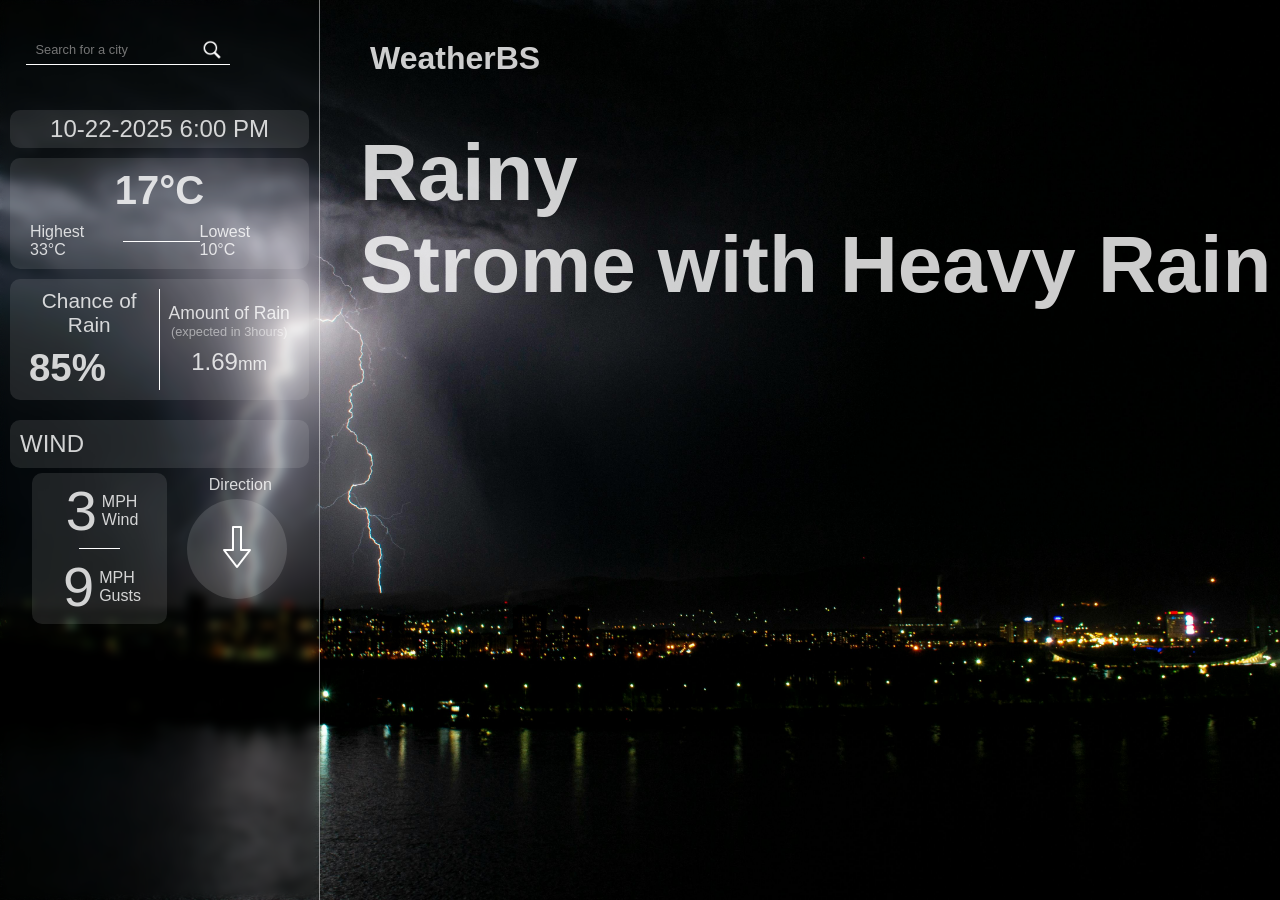
==== frontend/index.html @ b3b766b7 "all the files and folders added all the files and folders for the frontend part" ====
<!DOCTYPE html>
<html lang="en">
<head>
    <meta charset="UTF-8">
    <meta name="viewport" content="width=device-width, initial-scale=1.0">
    <title>WeatherAPI</title>
    <link rel="stylesheet" href="assets/css/index.css">
    <link rel="stylesheet" href="./assets/css/responsive.css">
</head>
<body>
    <div class="sidecontainer">
        <div class="searchContainer">
            <input type="text" class="searchInput" placeholder="Search for a city" oninput="capitalizeFirstLetter(this)"  >
            <img src="./assets/images/searchIcon.png" alt="search" class="searchicon" onclick="fetchData()">
        </div>
        <div class="mainDataContainer">
            <div class="dateTimeContainer">
                <h6>10-22-2025 6:00 PM</h6>
            </div>
            <div class="tempContainer">
                <div class="curTemp"><h6><span id="cityTemp">17</span>&deg;C </h6></div>
                <div class="highLowTemp">
                    <div class="highTemp"><h6>Highest <span id="cityHighTemp">33</span>&deg;C</h6></div>
                    <div class="hr"></div>
                    <div class="lowTemp"><h6>Lowest <span id="cityLowTemp">10</span>&deg;C</h6></div>
                </div>
            </div>  
            <div class="rainContainer">
                <div class="chance">
                    <h6>Chance of Rain</h6>
                    <div class="pop"><h6><span id="popRain">85</span>%</h6></div>
                </div>
                <div class="amount">
                    <h6>Amount of Rain</h6>
                    <p>(expected in 3hours)</p>
                    <div class="mm"><h6><span id="mm">1.69</span>mm</h6></div>
                </div>
            </div>
        </div>
        <!--WIND container -->
        <div class="windContainer">
            <h6 class="windHeading">WIND</h6>
              <div class="windContent">
                 <div class="windSpeed">
                    <div class="mph">
                        <div class="speed mph1"><h6>3</h6></div>
                        <div class="wind"><h6>MPH</h6><h6>Wind</h6></div>
                    </div>
                    <div class="hr"></div> 
                    <div class="mph">
                        <div class="gust mph1"><h6>9</h6></div>
                        <div class="gusts"><h6>MPH</h6><h6>Gusts</h6></div>
                    </div>
                  </div>
                  <div class="windDirection">
                    <h5>Direction</h5>
                    <div class="arrow"><img src="./assets/images/windDirection-Arrow.png" id="directionArrow"></div>
                </div>
            </div> 
        </div>
    </div>
    <!-- HERO section -->
    <div class="herocontainer">
        <div class="nav">
            <H1>WeatherBS</H1>
        </div>
        <div class="main">
            <div class="description"><h1 id="condition">Rainy</h1></div>
            <div class="description"><h1 id="description">Strome with Heavy Rain</h1></div>
        </div>
    </div>




    <script src="assets/js/index.js"></script>
</body>
</html>
---- frontend/assets/css/index.css ----
*{
    margin: 0;
    padding: 0;
    box-sizing: border-box;
}
body{
    background-image: url(../images/ThunderAtNight.jpg);
    background-size: cover;
    background-position: center;
    background-repeat: no-repeat;
    font-family: 'Poppins', sans-serif;
    height: 100vh;
    width: 100vw;
    color: #ffffffcd;
    display: flex;
}
.sidecontainer{
    height: 100%;
    width: 25%;
    /* background-color: rgba(96, 0, 0, 0.5); */
    backdrop-filter: blur(5px);
    /* display: flex;
    flex-direction: column;
    justify-content: center;
    align-items: center; */
    border-right: 1px solid #ffffff79;
}
.searchContainer{
    width: 80%;
    height: 60px;
    display: flex;
    flex-direction: row;
    justify-content: center;
    align-items: center;
    position: relative;
    margin: 20px 0;
}
.searchInput{
    width: 80%;
    height: 30px;
    border: none;
    outline: none;
    padding: 0 10px;
    border:none;
    border-bottom: 1px solid #fff;
    background: transparent;
    color: #fff;
    font-size: 0.8rem;
    text-decoration: none;
    /* text-shadow: 0 0 10px rgba(0, 0, 0, 0.5); */
}
.searchicon{
    height: 20px;
    width: 20px;
    cursor: pointer;
    position: absolute;
    right:13%;
}

/*main climate deatails like temp, rain details*/

.mainDataContainer{
    height: auto;
    width: 100%;
    /* background-color: bisque; */
    display: flex;
    align-items: center;
    justify-content: center;
    flex-direction: column;
    gap: 10px;
    padding: 10px;
}
h6{
    font-size: 1.5rem;
    font-weight: 200;
}
/*date styling*/
.dateTimeContainer{
    width: 100%;
    height: auto;
    padding: 5px;
    text-align: center;
    background-color: rgba(255,255,255,0.1);
    border-radius: 10px;
}
/*Temp styling*/
.tempContainer{
    width: 100%;
    display: flex;
    flex-direction: column;
    justify-content: center;
    align-items: center;
    /* background-color: rgb(255, 140, 0); */
    padding: 10px;
    gap: 10px;
    background-color: rgba(255,255,255,0.1);
    border-radius: 10px;
}
.curTemp h6{
   font-size: 2.5rem;
   font-weight: 800;
}
.highLowTemp{
    display: flex;
    width: 100%;
    justify-content:space-around;
    align-items:center;
    padding: 0 10px;
}
.highLowTemp h6{
    font-size: 1rem;
    font-weight: 300;
}
.hr{
    border-bottom: 1px solid #fff;
    width: 30%;
}

/*Rain styling*/
.rainContainer{
    width: 100%;
    display: flex;
    align-items: center;
    justify-content: center;
    background-color: rgba(255,255,255,0.1);
    border-radius: 10px;
    padding: 10px;
}
.chance{
    width: 50%;
    text-align: center;
    border-right: 1px solid #fff;
}
.chance h6{
    font-size: 1.3rem;
}
.chance .pop{
    padding: 9px 9px 0px 9px;
    text-align: start;
}
.chance .pop h6{
    font-size:2.4rem;
    font-weight: 700;
}
.amount{
    width: 50%;
    text-align: center;
}
.amount h6{
    font-size: 1.1rem;
}
.amount p{
    font-size: 0.8rem;
    font-weight: 0;
    color: rgba(255,255,255,0.5);
}
.amount .mm {
    padding: 9px 9px 0px 9px;
}
/* .amount .mm h6{
    font-size:1.7rem;
    font-weight: 700;
} */
.amount .mm h6 span{
    font-size: 1.5rem;
}
/*wind styling */
.windContainer{
    width: 100%;
    height: auto;
    padding: 10px;
}   
.windHeading{
    background-color: rgba(255,255,255,0.1);
    border-radius: 10px;
    padding: 10px;
    margin-bottom: 5px;
}
.windContent{
    display: flex;
    justify-content: center;
    align-items: center;
    gap: 20px;
}
.windSpeed{
    width: 45%;
    display: flex;
    align-items: center;
    flex-direction: column;
    background-color: rgba(255,255,255,0.1);
    border-radius: 10px;
    /* padding: 10px; */
}
.windSpeed .mph .mph1{
    padding: 5px;
}
.windSpeed .mph .mph1 h6{
    font-size: 3.5rem;
}
.mph{
    display: flex;
    align-items: center;
    
}
.windSpeed .mph h6 {
font-size: 1rem;
}
.windDirection{
    width: 100px;
    height: 100px;
    border-radius: 50%;
    background-color: #ffffff22;
    position: relative;
    display: flex;
    justify-content: center;
    align-items: center;
}
.windDirection h5{
    position: absolute;
   bottom: 105px;
   left: 22px;
   font-size: 1rem;
   font-weight: 300;
  
}
.windDirection #directionArrow{
    padding: 20px;
    text-align: center;
    transform: rotateZ(90deg);

}

/*Hero section*/
.herocontainer{
    width: 75%;
    height: 100%;
    /* background-color: #fff; */
  
}
.nav{
   padding: 10px;
   margin: 30px 40px;
}
.main{
    padding:10px;
    margin: 20px 30px;
    width: 100%;
    font-size: 2.5rem;
}
---- frontend/assets/css/responsive.css ----
@media screen and (max-width: 900px) {
    body{
        display: block ;
       background-size: cover;
    }
    .sidecontainer{
        width: 60%;
    }
}
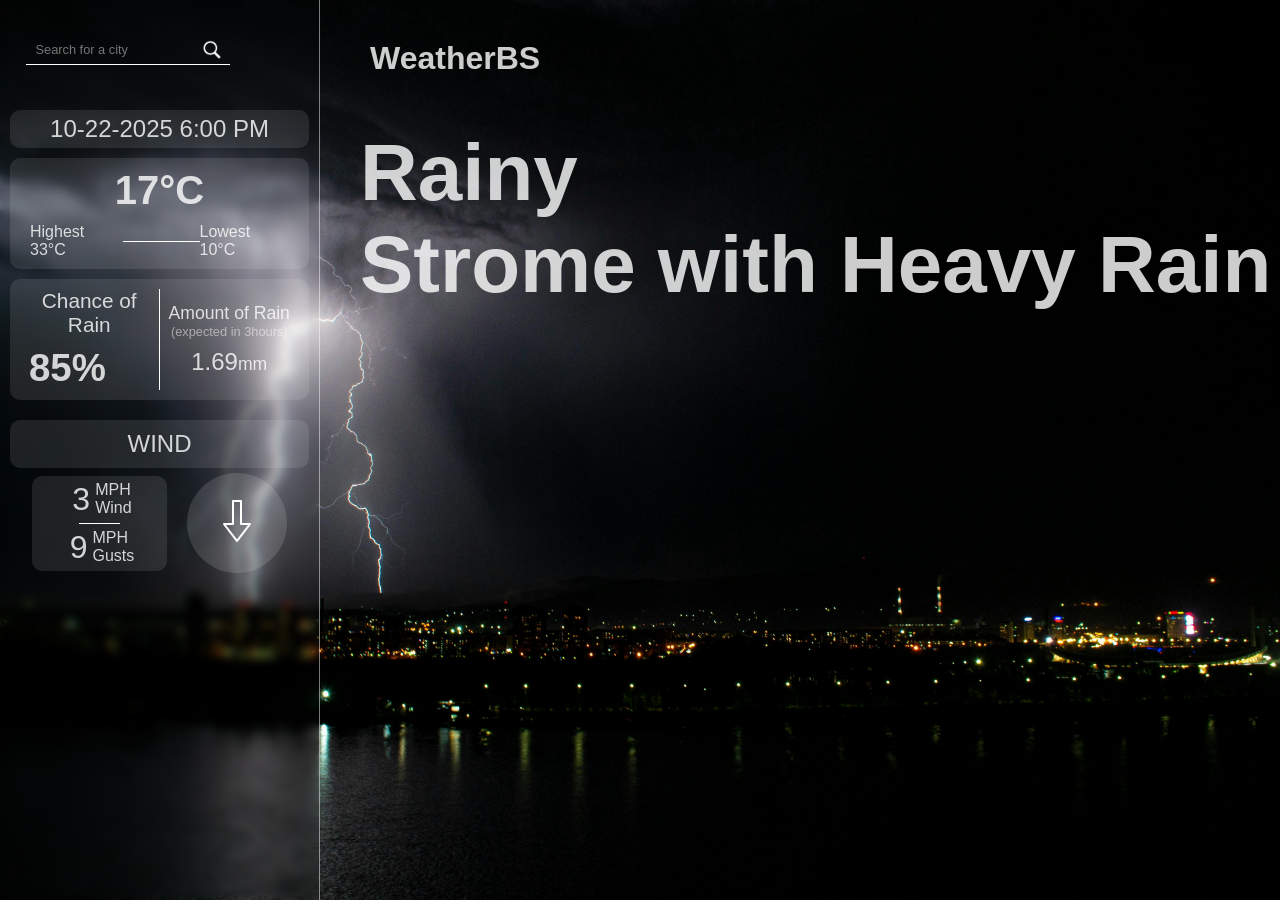
==== commit 6da6c8d5: "Date and Wind description fixed the date and wind data" ====
--- a/frontend/index.html
+++ b/frontend/index.html
@@ -15,7 +15,7 @@
         </div>
         <div class="mainDataContainer">
             <div class="dateTimeContainer">
-                <h6>10-22-2025 6:00 PM</h6>
+                <h6 id="dateTime">10-22-2025 6:00 PM</h6>
             </div>
             <div class="tempContainer">
                 <div class="curTemp"><h6><span id="cityTemp">17</span>&deg;C </h6></div>
@@ -43,17 +43,17 @@
               <div class="windContent">
                  <div class="windSpeed">
                     <div class="mph">
-                        <div class="speed mph1"><h6>3</h6></div>
+                        <div class="speed mph1"><h6 id="windspeed">3</h6></div>
                         <div class="wind"><h6>MPH</h6><h6>Wind</h6></div>
                     </div>
                     <div class="hr"></div> 
                     <div class="mph">
-                        <div class="gust mph1"><h6>9</h6></div>
+                        <div class="gust mph1"><h6 id="windgust">9</h6></div>
                         <div class="gusts"><h6>MPH</h6><h6>Gusts</h6></div>
                     </div>
                   </div>
                   <div class="windDirection">
-                    <h5>Direction</h5>
+                    <!-- <h5>Direction</h5> -->
                     <div class="arrow"><img src="./assets/images/windDirection-Arrow.png" id="directionArrow"></div>
                 </div>
             </div> 
--- a/frontend/assets/css/index.css
+++ b/frontend/assets/css/index.css
@@ -175,6 +175,7 @@
     border-radius: 10px;
     padding: 10px;
     margin-bottom: 5px;
+    text-align: center;
 }
 .windContent{
     display: flex;
@@ -195,7 +196,7 @@
     padding: 5px;
 }
 .windSpeed .mph .mph1 h6{
-    font-size: 3.5rem;
+    font-size: 2rem;
 }
 .mph{
     display: flex;
@@ -217,7 +218,7 @@
 }
 .windDirection h5{
     position: absolute;
-   bottom: 105px;
+   bottom: 90px;
    left: 22px;
    font-size: 1rem;
    font-weight: 300;
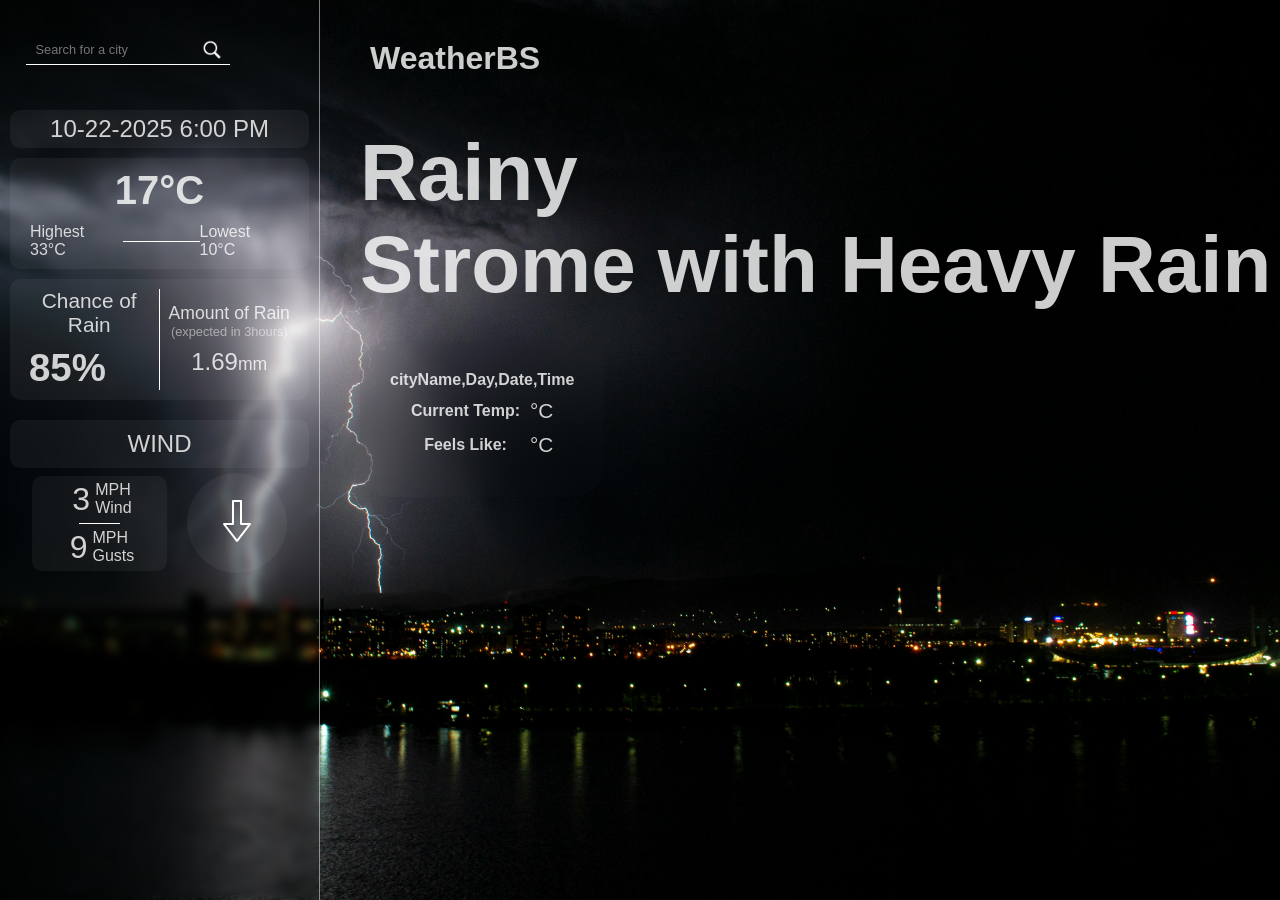
==== commit 722a97b8: "City Description added the city name and current temp and Feels Like in the hero section" ====
--- a/frontend/index.html
+++ b/frontend/index.html
@@ -68,6 +68,19 @@
             <div class="description"><h1 id="condition">Rainy</h1></div>
             <div class="description"><h1 id="description">Strome with Heavy Rain</h1></div>
         </div>
+        <div class="content" >
+            <h6 id="cityContent">cityName,Day,Date,Time</h6>
+            <table class="dataTable">
+                <tr>
+                    <th scope="row">Current Temp: </th>
+                    <td> <span id="cityTemp2"></span>&deg;C </td>
+                </tr>
+                <tr>
+                    <th scope="row">Feels Like: </th>
+                    <td> <span id="feelsLike"></span>&deg;C </td>
+                </tr>
+            </table>
+        </div>
     </div>
 
 
--- a/frontend/assets/css/index.css
+++ b/frontend/assets/css/index.css
@@ -80,7 +80,7 @@
     height: auto;
     padding: 5px;
     text-align: center;
-    background-color: rgba(255,255,255,0.1);
+    background-color: rgba(255,255,255,0.05);
     border-radius: 10px;
 }
 /*Temp styling*/
@@ -93,7 +93,7 @@
     /* background-color: rgb(255, 140, 0); */
     padding: 10px;
     gap: 10px;
-    background-color: rgba(255,255,255,0.1);
+    background-color: rgba(255,255,255,0.05);
     border-radius: 10px;
 }
 .curTemp h6{
@@ -122,7 +122,7 @@
     display: flex;
     align-items: center;
     justify-content: center;
-    background-color: rgba(255,255,255,0.1);
+    background-color: rgba(255,255,255,0.05);
     border-radius: 10px;
     padding: 10px;
 }
@@ -171,7 +171,7 @@
     padding: 10px;
 }   
 .windHeading{
-    background-color: rgba(255,255,255,0.1);
+    background-color: rgba(255,255,255,0.05);
     border-radius: 10px;
     padding: 10px;
     margin-bottom: 5px;
@@ -188,7 +188,7 @@
     display: flex;
     align-items: center;
     flex-direction: column;
-    background-color: rgba(255,255,255,0.1);
+    background-color: rgba(255,255,255,0.05);
     border-radius: 10px;
     /* padding: 10px; */
 }
@@ -210,7 +210,7 @@
     width: 100px;
     height: 100px;
     border-radius: 50%;
-    background-color: #ffffff22;
+    background-color: rgba(255,255,255,0.05);
     position: relative;
     display: flex;
     justify-content: center;
@@ -247,4 +247,29 @@
     margin: 20px 30px;
     width: 100%;
     font-size: 2.5rem;
+}
+/* city content */
+.content{
+    display: inline-flex;
+    align-items: center;
+    margin: 0 40px;
+    flex-direction: column;
+    height: auto;
+    width: auto;
+    backdrop-filter: blur(20px);
+    background-color: rgba(255,255,255,0.01);
+    border-radius: 30px;
+   padding: 30px;
+
+}
+.content #cityContent{
+    font-size: 1rem;
+    font-weight: 600;
+}
+.dataTable{
+    border-spacing: 10px;
+    /* padding: 10px; */
+}
+.dataTable td{
+    font-size: 1.3rem;
 }
--- a/frontend/assets/css/responsive.css
+++ b/frontend/assets/css/responsive.css
@@ -2,8 +2,17 @@
     body{
         display: block ;
        background-size: cover;
+       background-repeat: repeat-y;
     }
     .sidecontainer{
         width: 60%;
     }
+}
+@media screen and (max-width: 600px){
+    .sidecontainer{
+        width: 100%;
+    }
+    .main{
+        font-size: 1rem;
+    }
 }
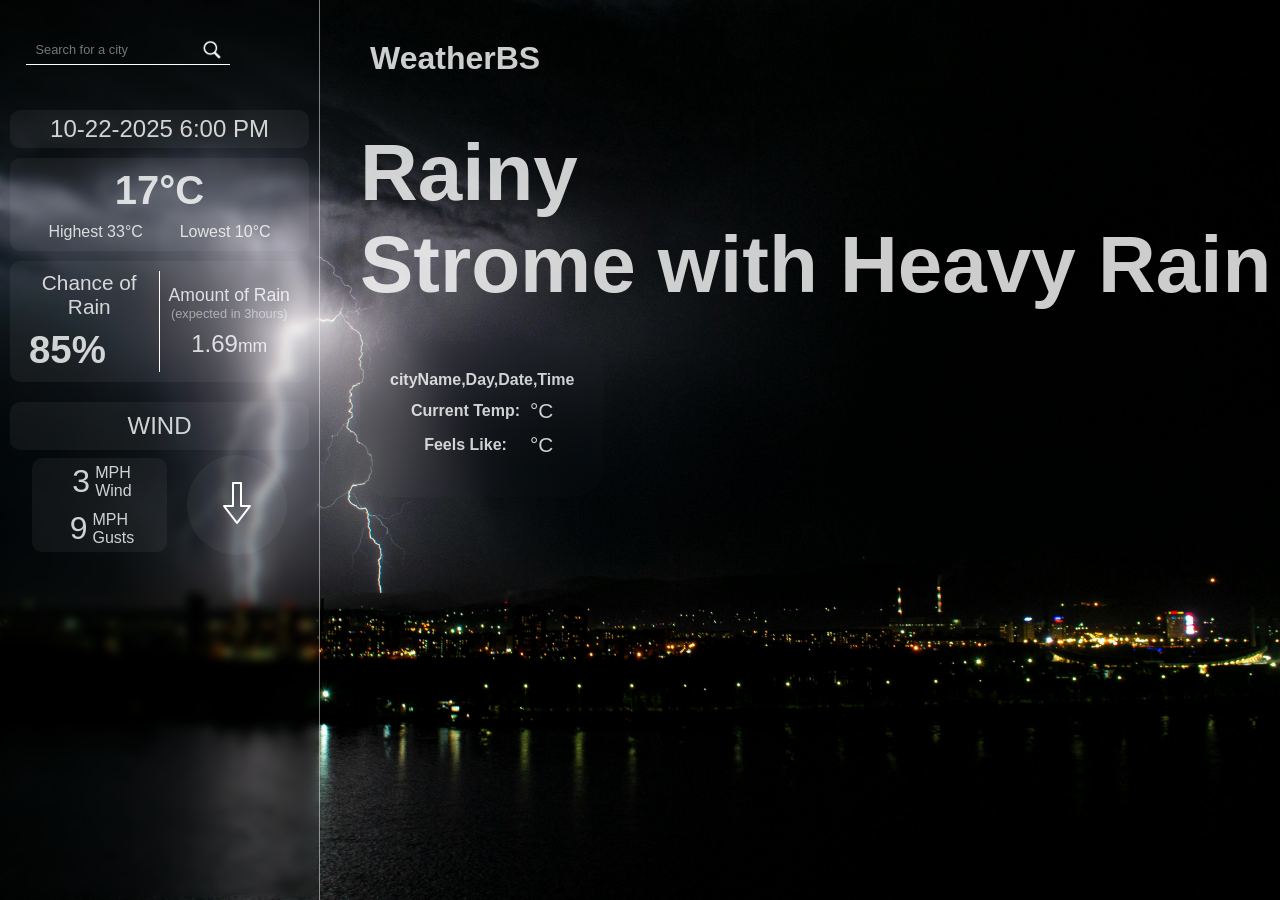
==== commit 17b73858: "Highest & Lowest Temp removed the line between the Highest Temp and the Lowest Temp" ====
--- a/frontend/index.html
+++ b/frontend/index.html
@@ -21,7 +21,7 @@
                 <div class="curTemp"><h6><span id="cityTemp">17</span>&deg;C </h6></div>
                 <div class="highLowTemp">
                     <div class="highTemp"><h6>Highest <span id="cityHighTemp">33</span>&deg;C</h6></div>
-                    <div class="hr"></div>
+                    <!-- <div class="hr"></div> -->
                     <div class="lowTemp"><h6>Lowest <span id="cityLowTemp">10</span>&deg;C</h6></div>
                 </div>
             </div>  
--- a/frontend/assets/css/index.css
+++ b/frontend/assets/css/index.css
@@ -111,10 +111,6 @@
     font-size: 1rem;
     font-weight: 300;
 }
-.hr{
-    border-bottom: 1px solid #fff;
-    width: 30%;
-}
 
 /*Rain styling*/
 .rainContainer{
